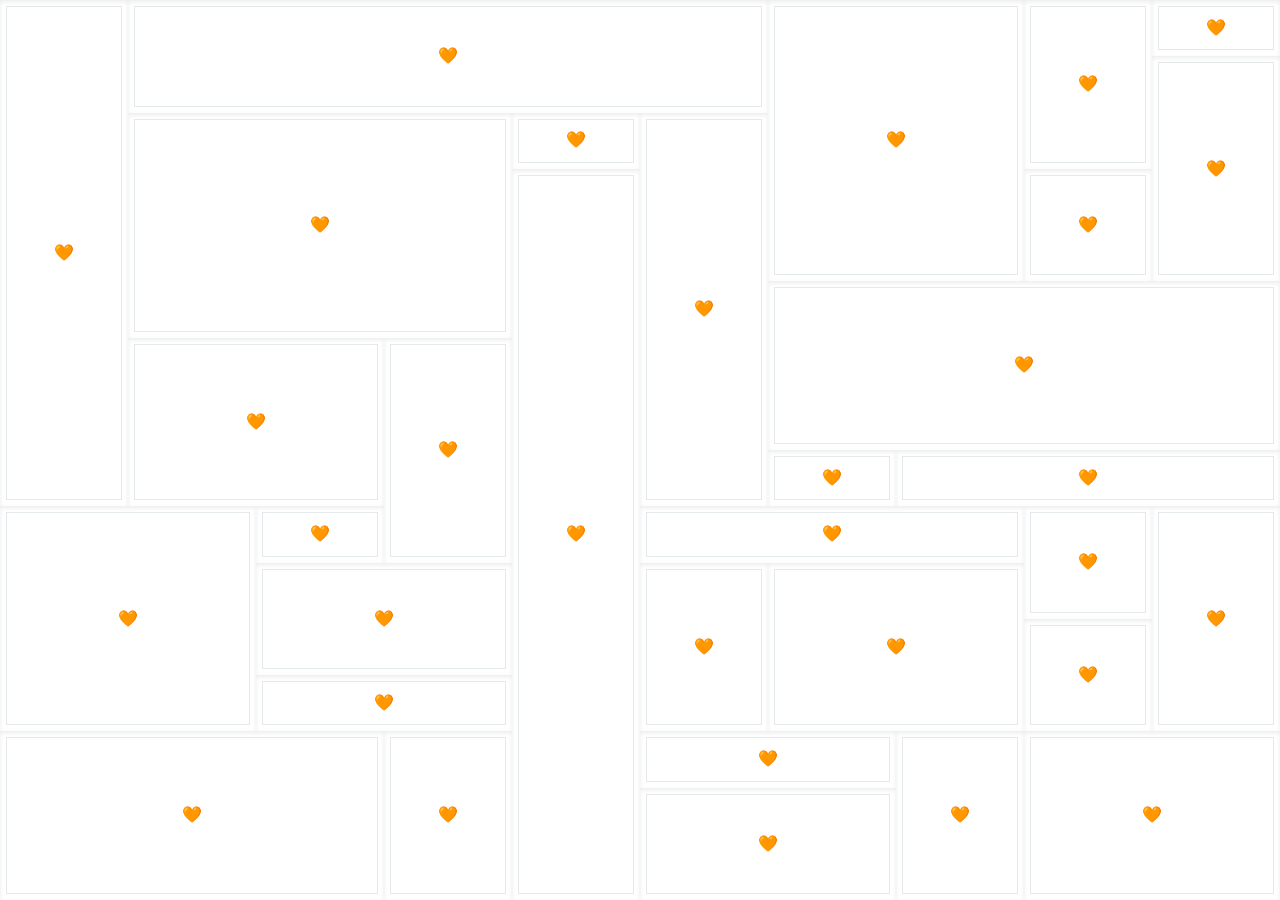
==== index.html @ 22546dc4 "initial commit" ====
<!DOCTYPE html>
<html lang="en">
<head>
    <meta charset="UTF-8">
    <meta http-equiv="X-UA-Compatible" content="IE=edge">
    <meta name="viewport" content="width=device-width, initial-scale=1.0">
    <link href="./styles/reset.css" rel="stylesheet">
    <link href="./styles/index.css" rel="stylesheet">
    <title>Document</title>
</head>
<body>
    <div id="whole-container"></div>
    <script type="text/javascript" src="./scripts/createElements.js"></script>
</body>
</html>
---- styles/index.css ----
#whole-container {
  display: grid;
  grid-template-rows: repeat(16, 1fr);
  grid-template-columns: repeat(10, 1fr);
  height: 100vh;
  width: 100vw;
  background-color: #e4e9eb;
}

.tile {
  position: relative;
  display: flex;
  justify-content: center;
  align-items: center;
  font-weight: 600;
  height: 100%;
  width: 100%;
  box-shadow: inset 0 2px 4px 0 rgb(0 0 0 / 0.08);
  background-color: #fff;
  box-sizing: border-box;
  text-align: center;
}

.tile::after {
  position: absolute;
  content: '';
  border: #e4e9eb 1px solid;
  display: inline-block;
  background-color: transparent;
  inset: 6px;
}

.tile:nth-child(1) {
  grid-row: 1 / 10;
  grid-column: 1;
}

.tile:nth-child(2) {
  grid-row: 1 / 3;
  grid-column: 2 / 7;
}

.tile:nth-child(3) {
  grid-row: 1 / 6;
  grid-column: 7 / 9;
}

.tile:nth-child(4) {
  grid-row: 1 / 4;
  grid-column: 9 / 10;
}

.tile:nth-child(5) {
  grid-row: 1 / 2;
  grid-column: 10 / 11;
}

/* 中間層 */
.tile:nth-child(6) {
  grid-row: 3 / 7;
  grid-column: 2 / 5;
}

.tile:nth-child(7) {
  grid-row: 3 / 4;
  grid-column: 5 / 6;
}

.tile:nth-child(8) {
  grid-row: 3 / 10;
  grid-column: 6 / 7;
}

.tile:nth-child(9) {
  grid-row: 6 / 9;
  grid-column: 7 / 12;
}

.tile:nth-child(10) {
  grid-row: 4 / 6;
  grid-column: 9 / 10;
}

.tile:nth-child(11) {
  grid-row: 2 / 6;
  grid-column: 10 / 11;
}

.tile:nth-child(12) {
  grid-row: 4 / 20;
  grid-column: 5 / 6;
}

.tile:nth-child(13) {
  grid-row: 10 / 14;
  grid-column: 1 / 3;
}

.tile:nth-child(14) {
  grid-row: 14 / 18;
  grid-column: 1 / 4;
}

.tile:nth-child(15) {
  grid-row: 14 / 18;
  grid-column: 4 / 5;
}

.tile:nth-child(16) {
  grid-row: 7 / 10;
  grid-column: 2 / 4;
}

.tile:nth-child(17) {
  grid-row: 11 / 13;
  grid-column: 3 / 5;;
}

.tile:nth-child(18) {
  grid-row: 13 / 14;
  grid-column: 3 / 5;;
}

.tile:nth-child(19) {
  grid-row: 10 / 11;
  grid-column: 3 / 4;
}

.tile:nth-child(20) {
  grid-row: 7 / 11;
  grid-column: 4 / 5;
}

.tile:nth-child(21) {
  grid-row: 11 / 14;
  grid-column: 7 / 9;
}

.tile:nth-child(22) {
  grid-row: 14 / 17;
  grid-column: 9 / 11;
}

.tile:nth-child(23) {
  grid-row: 9 / 10;
  grid-column: 8 / 11;
}

.tile:nth-child(24) {
  grid-row: 10 / 14;
  grid-column: 10 / 11;
}

.tile:nth-child(25) {
  grid-row: 12 / 14;
  grid-column: 9 / 10;
}

.tile:nth-child(26) {
  grid-row: 10 / 12;
  grid-column: 9 / 10;
}

.tile:nth-child(27) {
  grid-row: 9 / 10;
  grid-column: 7 / 8;
}

.tile:nth-child(28) {
  grid-row: 10 / 11;
  grid-column: 6 / 9;
}

.tile:nth-child(29) {
  grid-row: 14 / 15;
  grid-column: 6 / 8;
}

.tile:nth-child(30) {
  grid-row: 11 / 14;
  grid-column: 6 / 7;
}

.tile:nth-child(31) {
  grid-row: 15 / 17;
  grid-column: 6 / 8;
}

.tile:nth-child(32) {
  grid-row: 14 / 17;
  grid-column: 8 / 9;
}

.tile:hover {
  animation: flap-horizontal-3d 2s infinite ease;
}

@keyframes flap-horizontal-3d {
  2% {
    transform: rotateY(4deg);
  }
  10% {
    transform: rotateY(10deg);
  }
  30% {
    transform: rotateY(30deg);
  }
  34% {
    transform: rotateY(28deg);
  }
  70% {
    transform: rotateY(-30deg);
  }
  74% {
    transform: rotateY(-28deg);
  }
  90% {
    transform: rotateY(-10deg);
  }
  98% {
    transform: rotateY(-4deg);
  }
}
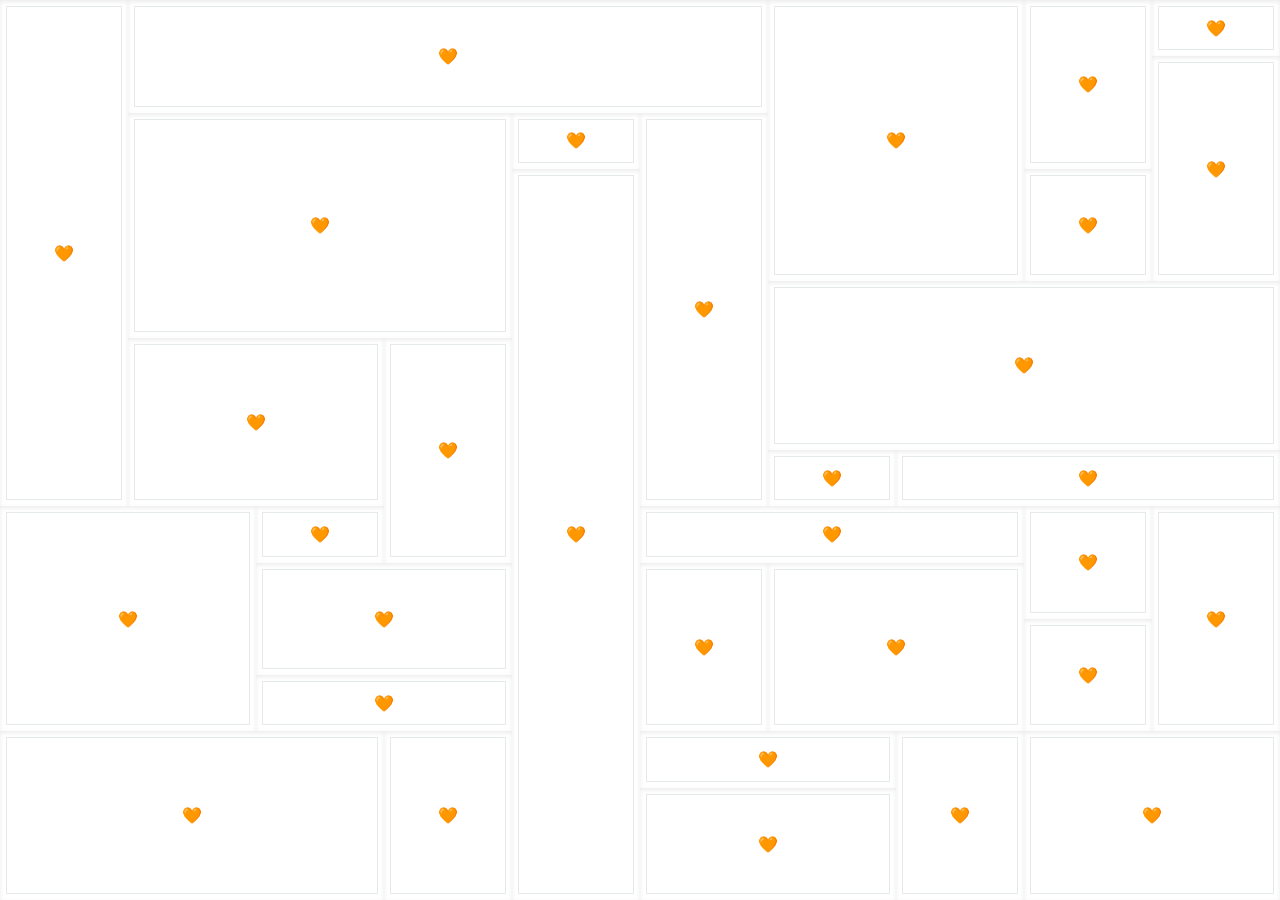
==== commit 20ef4105: "toggle display text" ====
--- a/index.html
+++ b/index.html
@@ -4,6 +4,9 @@
     <meta charset="UTF-8">
     <meta http-equiv="X-UA-Compatible" content="IE=edge">
     <meta name="viewport" content="width=device-width, initial-scale=1.0">
+    <link rel="preconnect" href="https://fonts.googleapis.com">
+    <link rel="preconnect" href="https://fonts.gstatic.com" crossorigin>
+    <link href="https://fonts.googleapis.com/css2?family=M+PLUS+Rounded+1c&display=swap" rel="stylesheet">
     <link href="./styles/reset.css" rel="stylesheet">
     <link href="./styles/index.css" rel="stylesheet">
     <title>Document</title>
--- a/styles/index.css
+++ b/styles/index.css
@@ -1,3 +1,7 @@
+body {
+  font-family: 'M PLUS Rounded 1c', sans-serif;
+}
+
 #whole-container {
   display: grid;
   grid-template-rows: repeat(16, 1fr);
@@ -7,7 +11,11 @@
   background-color: #e4e9eb;
 }
 
-.tile {
+.hidden {
+  display: none;
+}
+
+.card {
   position: relative;
   display: flex;
   justify-content: center;
@@ -21,7 +29,7 @@
   text-align: center;
 }
 
-.tile::after {
+.card::after {
   position: absolute;
   content: '';
   border: #e4e9eb 1px solid;
@@ -30,169 +38,169 @@
   inset: 6px;
 }
 
-.tile:nth-child(1) {
+.card:nth-child(1) {
   grid-row: 1 / 10;
   grid-column: 1;
 }
 
-.tile:nth-child(2) {
+.card:nth-child(2) {
   grid-row: 1 / 3;
   grid-column: 2 / 7;
 }
 
-.tile:nth-child(3) {
+.card:nth-child(3) {
   grid-row: 1 / 6;
   grid-column: 7 / 9;
 }
 
-.tile:nth-child(4) {
+.card:nth-child(4) {
   grid-row: 1 / 4;
   grid-column: 9 / 10;
 }
 
-.tile:nth-child(5) {
+.card:nth-child(5) {
   grid-row: 1 / 2;
   grid-column: 10 / 11;
 }
 
 /* 中間層 */
-.tile:nth-child(6) {
+.card:nth-child(6) {
   grid-row: 3 / 7;
   grid-column: 2 / 5;
 }
 
-.tile:nth-child(7) {
+.card:nth-child(7) {
   grid-row: 3 / 4;
   grid-column: 5 / 6;
 }
 
-.tile:nth-child(8) {
+.card:nth-child(8) {
   grid-row: 3 / 10;
   grid-column: 6 / 7;
 }
 
-.tile:nth-child(9) {
+.card:nth-child(9) {
   grid-row: 6 / 9;
   grid-column: 7 / 12;
 }
 
-.tile:nth-child(10) {
+.card:nth-child(10) {
   grid-row: 4 / 6;
   grid-column: 9 / 10;
 }
 
-.tile:nth-child(11) {
+.card:nth-child(11) {
   grid-row: 2 / 6;
   grid-column: 10 / 11;
 }
 
-.tile:nth-child(12) {
+.card:nth-child(12) {
   grid-row: 4 / 20;
   grid-column: 5 / 6;
 }
 
-.tile:nth-child(13) {
+.card:nth-child(13) {
   grid-row: 10 / 14;
   grid-column: 1 / 3;
 }
 
-.tile:nth-child(14) {
+.card:nth-child(14) {
   grid-row: 14 / 18;
   grid-column: 1 / 4;
 }
 
-.tile:nth-child(15) {
+.card:nth-child(15) {
   grid-row: 14 / 18;
   grid-column: 4 / 5;
 }
 
-.tile:nth-child(16) {
+.card:nth-child(16) {
   grid-row: 7 / 10;
   grid-column: 2 / 4;
 }
 
-.tile:nth-child(17) {
+.card:nth-child(17) {
   grid-row: 11 / 13;
   grid-column: 3 / 5;;
 }
 
-.tile:nth-child(18) {
+.card:nth-child(18) {
   grid-row: 13 / 14;
   grid-column: 3 / 5;;
 }
 
-.tile:nth-child(19) {
+.card:nth-child(19) {
   grid-row: 10 / 11;
   grid-column: 3 / 4;
 }
 
-.tile:nth-child(20) {
+.card:nth-child(20) {
   grid-row: 7 / 11;
   grid-column: 4 / 5;
 }
 
-.tile:nth-child(21) {
+.card:nth-child(21) {
   grid-row: 11 / 14;
   grid-column: 7 / 9;
 }
 
-.tile:nth-child(22) {
+.card:nth-child(22) {
   grid-row: 14 / 17;
   grid-column: 9 / 11;
 }
 
-.tile:nth-child(23) {
+.card:nth-child(23) {
   grid-row: 9 / 10;
   grid-column: 8 / 11;
 }
 
-.tile:nth-child(24) {
+.card:nth-child(24) {
   grid-row: 10 / 14;
   grid-column: 10 / 11;
 }
 
-.tile:nth-child(25) {
+.card:nth-child(25) {
   grid-row: 12 / 14;
   grid-column: 9 / 10;
 }
 
-.tile:nth-child(26) {
+.card:nth-child(26) {
   grid-row: 10 / 12;
   grid-column: 9 / 10;
 }
 
-.tile:nth-child(27) {
+.card:nth-child(27) {
   grid-row: 9 / 10;
   grid-column: 7 / 8;
 }
 
-.tile:nth-child(28) {
+.card:nth-child(28) {
   grid-row: 10 / 11;
   grid-column: 6 / 9;
 }
 
-.tile:nth-child(29) {
+.card:nth-child(29) {
   grid-row: 14 / 15;
   grid-column: 6 / 8;
 }
 
-.tile:nth-child(30) {
+.card:nth-child(30) {
   grid-row: 11 / 14;
   grid-column: 6 / 7;
 }
 
-.tile:nth-child(31) {
+.card:nth-child(31) {
   grid-row: 15 / 17;
   grid-column: 6 / 8;
 }
 
-.tile:nth-child(32) {
+.card:nth-child(32) {
   grid-row: 14 / 17;
   grid-column: 8 / 9;
 }
 
-.tile:hover {
-  animation: flap-horizontal-3d 2s infinite ease;
+.card:hover {
+  animation: flap-horizontal-3d 2s ease;
 }
 
 @keyframes flap-horizontal-3d {
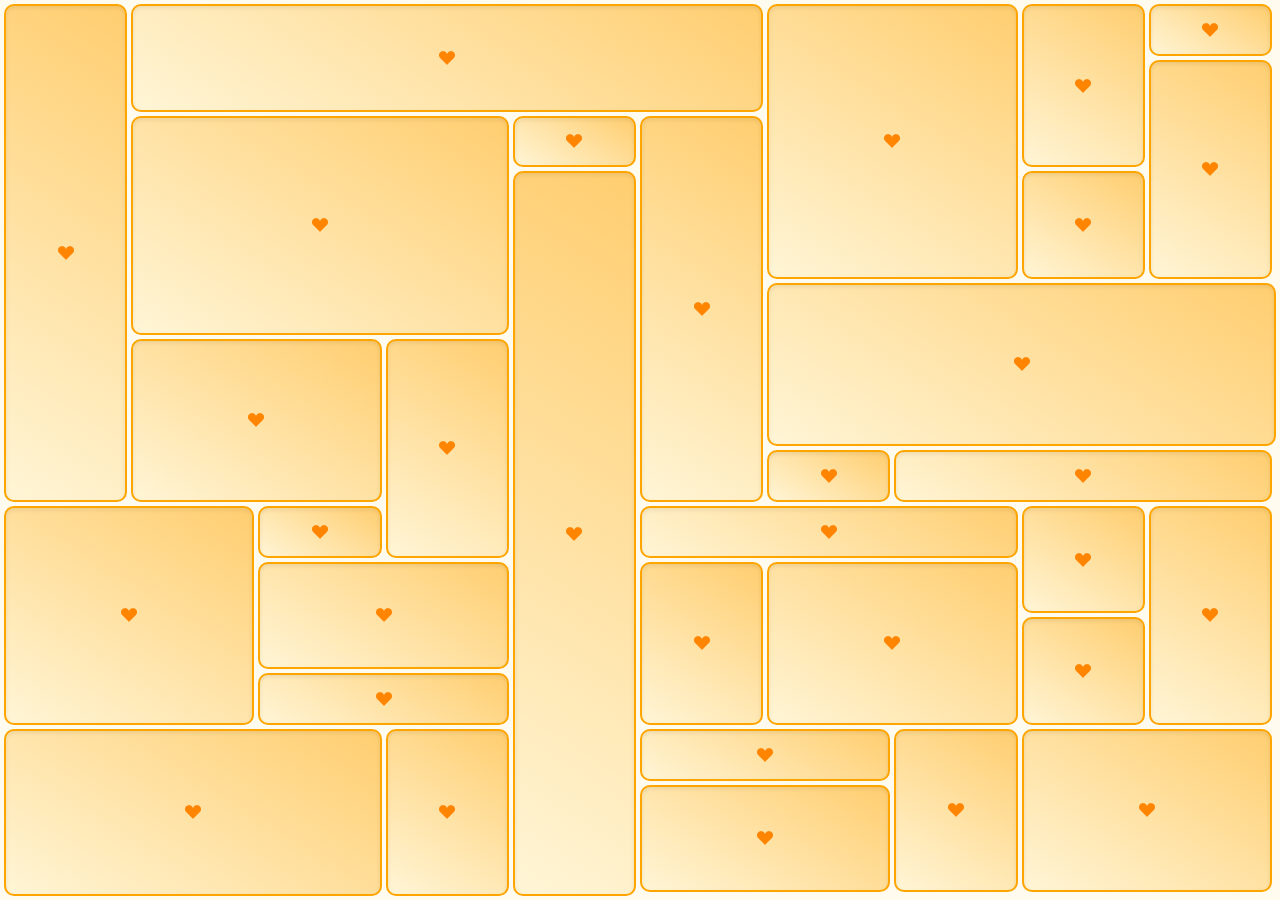
==== commit 45d8cf36: "add favicon" ====
--- a/index.html
+++ b/index.html
@@ -4,12 +4,13 @@
     <meta charset="UTF-8">
     <meta http-equiv="X-UA-Compatible" content="IE=edge">
     <meta name="viewport" content="width=device-width, initial-scale=1.0">
+    <link rel="shortcut icon" href="./public/favicon.ico">
     <link rel="preconnect" href="https://fonts.googleapis.com">
     <link rel="preconnect" href="https://fonts.gstatic.com" crossorigin>
     <link href="https://fonts.googleapis.com/css2?family=M+PLUS+Rounded+1c&display=swap" rel="stylesheet">
     <link href="./styles/reset.css" rel="stylesheet">
     <link href="./styles/index.css" rel="stylesheet">
-    <title>Document</title>
+    <title>自己紹介カード</title>
 </head>
 <body>
     <div id="whole-container"></div>
--- a/styles/index.css
+++ b/styles/index.css
@@ -6,9 +6,14 @@
   display: grid;
   grid-template-rows: repeat(16, 1fr);
   grid-template-columns: repeat(10, 1fr);
+  gap: 4px;
+  padding: 4px;
   height: 100vh;
   width: 100vw;
-  background-color: #e4e9eb;
+  max-height: 100vh;
+  max-width: 100vw;
+  background-color: rgb(255, 251, 239);
+  box-sizing: border-box;
 }
 
 .hidden {
@@ -24,18 +29,27 @@
   height: 100%;
   width: 100%;
   box-shadow: inset 0 2px 4px 0 rgb(0 0 0 / 0.08);
-  background-color: #fff;
+  text-align: center;
+  font-size: 16px;
+  line-height: 20px;
+  border-radius: 10px;
+  border: 2px solid orange;
   box-sizing: border-box;
-  text-align: center;
-}
-
-.card::after {
+  background: rgb(255,245,214);
+  background: linear-gradient(32deg, rgba(255,245,214,1) 0%, rgba(255,206,112,1) 100%);
+}
+
+.card-front::after {
+  content: '';
+  display: block;
   position: absolute;
-  content: '';
-  border: #e4e9eb 1px solid;
-  display: inline-block;
-  background-color: transparent;
-  inset: 6px;
+  inset: 0;
+  background: center/16px no-repeat url('../public/images/heart.png');
+}
+
+.card.card-back {
+  background-image: none;
+  background-color: rgb(252, 239, 201);
 }
 
 .card:nth-child(1) {
@@ -95,7 +109,7 @@
 }
 
 .card:nth-child(12) {
-  grid-row: 4 / 20;
+  grid-row: 4 / 18;
   grid-column: 5 / 6;
 }
 
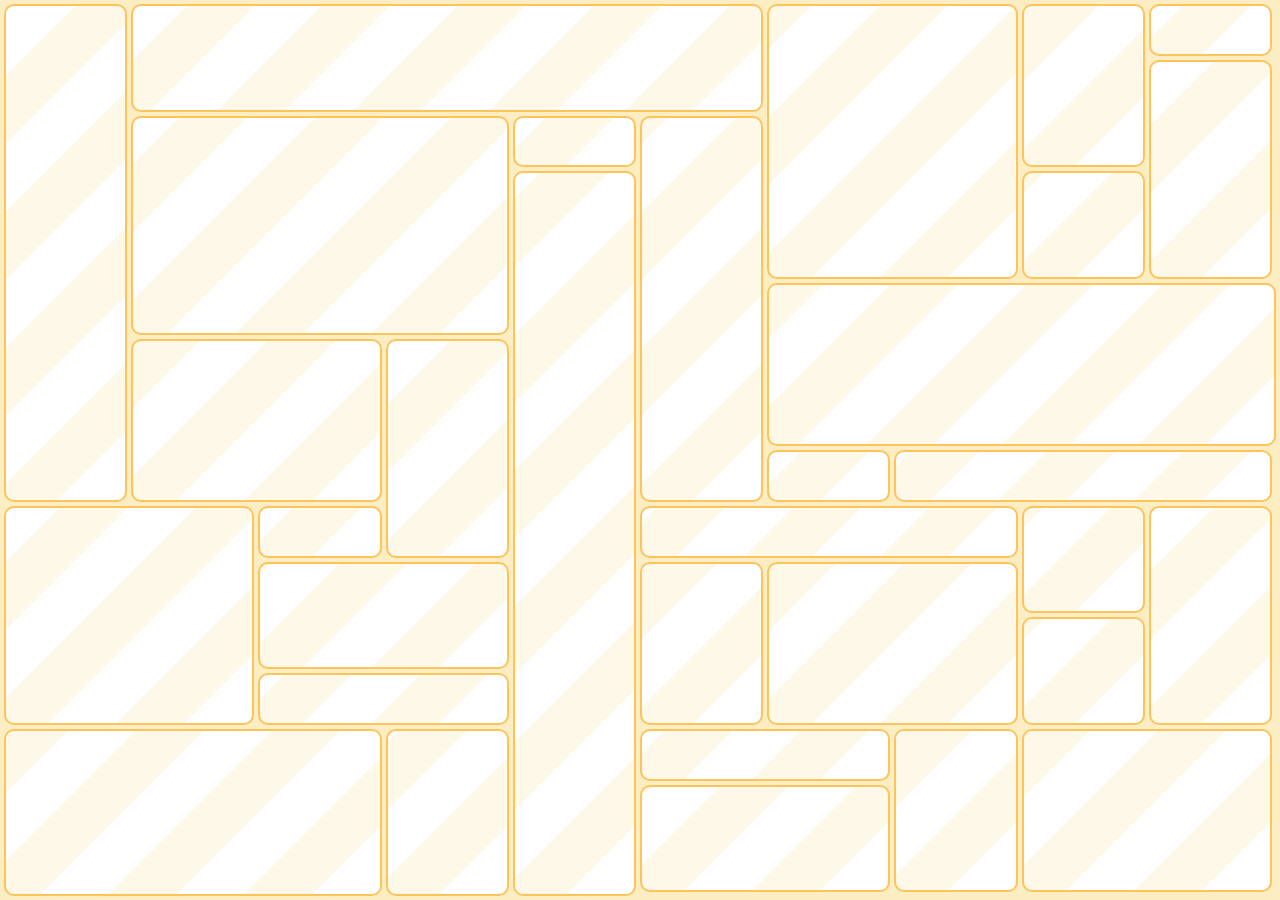
==== commit c914eb24: "refactor style and code" ====
--- a/index.html
+++ b/index.html
@@ -10,7 +10,7 @@
     <link href="https://fonts.googleapis.com/css2?family=M+PLUS+Rounded+1c&display=swap" rel="stylesheet">
     <link href="./styles/reset.css" rel="stylesheet">
     <link href="./styles/index.css" rel="stylesheet">
-    <title>自己紹介カード</title>
+    <title>Question cards!</title>
 </head>
 <body>
     <div id="whole-container"></div>
--- a/styles/index.css
+++ b/styles/index.css
@@ -12,7 +12,7 @@
   width: 100vw;
   max-height: 100vh;
   max-width: 100vw;
-  background-color: rgb(255, 251, 239);
+  background-color: rgb(252, 237, 195);
   box-sizing: border-box;
 }
 
@@ -25,31 +25,22 @@
   display: flex;
   justify-content: center;
   align-items: center;
-  font-weight: 600;
   height: 100%;
   width: 100%;
-  box-shadow: inset 0 2px 4px 0 rgb(0 0 0 / 0.08);
+  font-weight: 600;
   text-align: center;
   font-size: 16px;
   line-height: 20px;
+  background-color: rgb(253, 248, 231);
   border-radius: 10px;
-  border: 2px solid orange;
+  border: 2px solid rgb(253, 196, 91);
   box-sizing: border-box;
-  background: rgb(255,245,214);
-  background: linear-gradient(32deg, rgba(255,245,214,1) 0%, rgba(255,206,112,1) 100%);
-}
-
-.card-front::after {
-  content: '';
-  display: block;
-  position: absolute;
-  inset: 0;
-  background: center/16px no-repeat url('../public/images/heart.png');
+  background-image: repeating-linear-gradient(-45deg, #fff, #fff 48px, transparent 0, transparent 96px);
 }
 
 .card.card-back {
   background-image: none;
-  background-color: rgb(252, 239, 201);
+  background-color: rgb(255, 252, 241);
 }
 
 .card:nth-child(1) {
@@ -77,7 +68,6 @@
   grid-column: 10 / 11;
 }
 
-/* 中間層 */
 .card:nth-child(6) {
   grid-row: 3 / 7;
   grid-column: 2 / 5;
